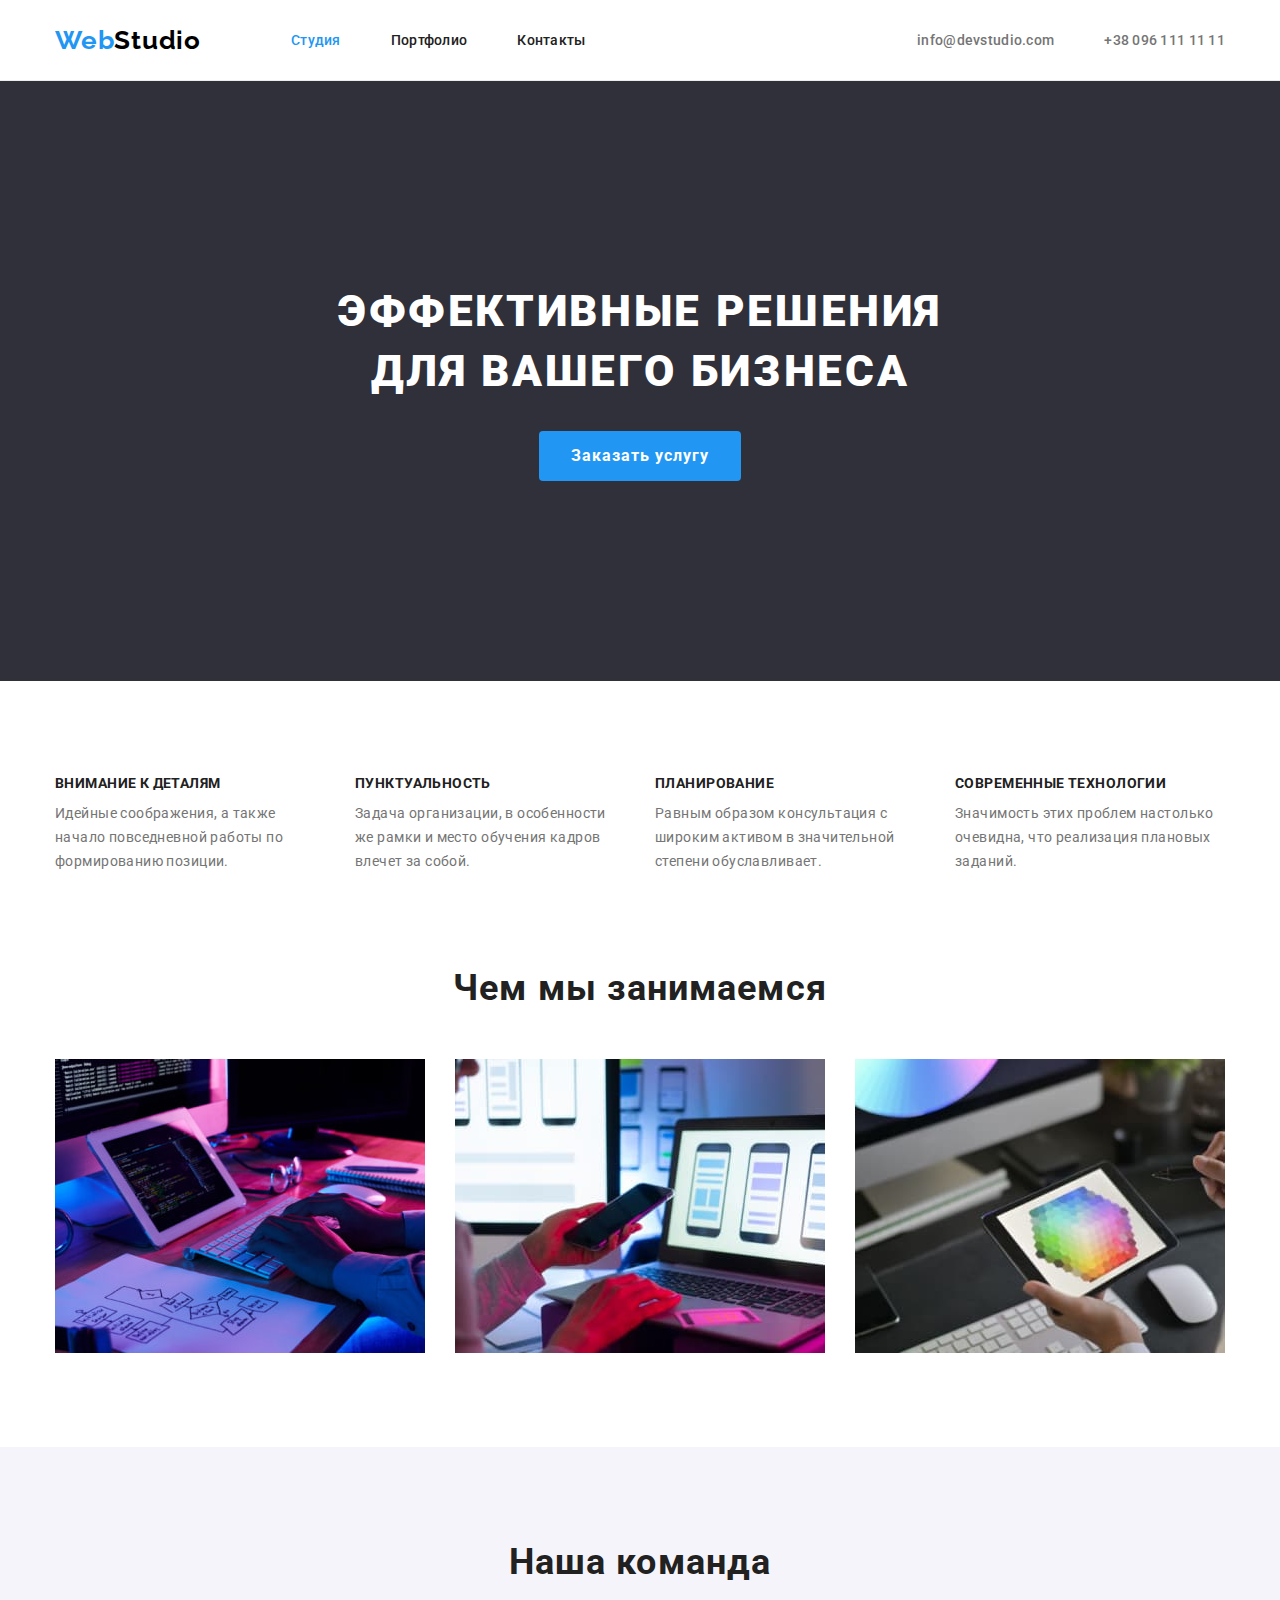
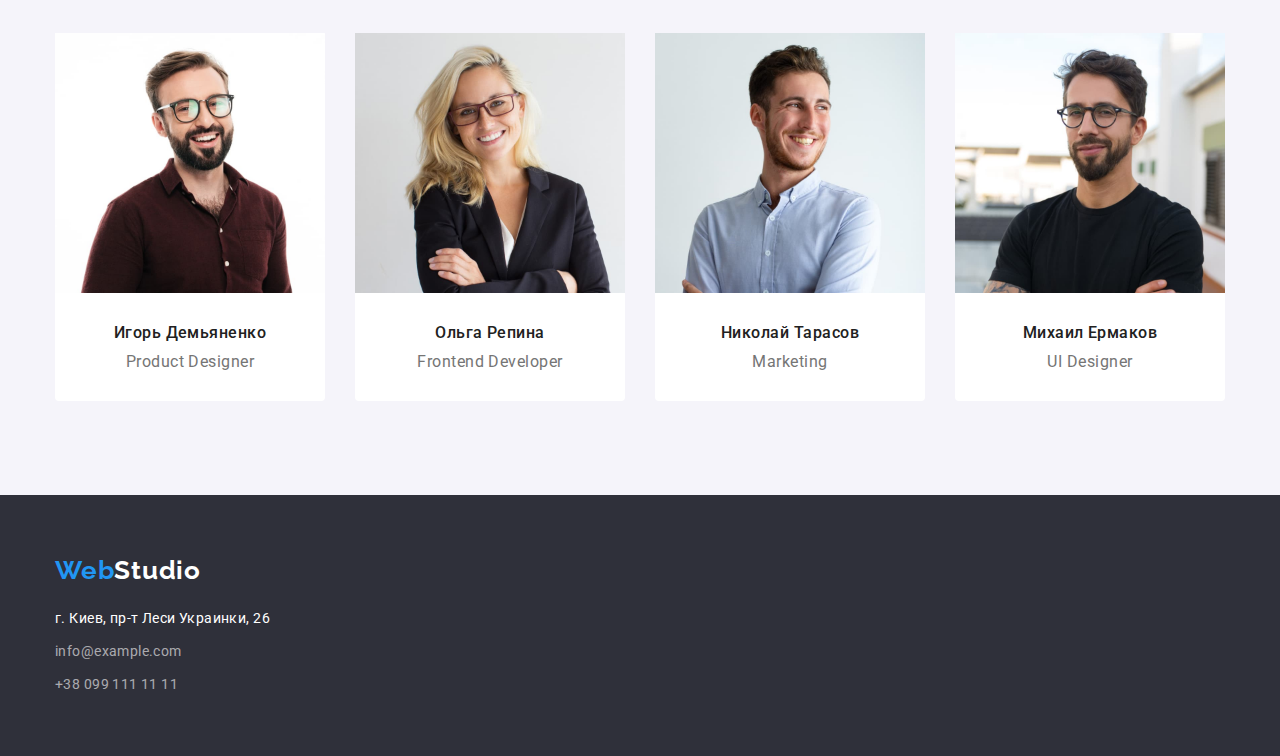
==== index.html @ e2d70dba "Initial commit" ====
<!DOCTYPE html>
<html lang="ru">
  <head>
    <meta charset="UTF-8" />
    <meta http-equiv="X-UA-Compatible" content="IE=edge" />
    <meta name="viewport" content="width=device-width, initial-scale=1.0" />
    <title>WebStudio</title>
    <link rel="preconnect" href="https://fonts.googleapis.com" />
    <link rel="preconnect" href="https://fonts.gstatic.com" crossorigin />
    <link
      href="https://fonts.googleapis.com/css2?family=Raleway:wght@700&family=Roboto:wght@400;500;700;900&display=swap"
      rel="stylesheet"
    />
    <link
      rel="stylesheet"
      href="https://cdnjs.cloudflare.com/ajax/libs/modern-normalize/1.1.0/modern-normalize.min.css"
    />
    <link rel="stylesheet" href="./css/styles.css" />
  </head>
  <body>
    <!-- Header section -->
    <header class="header">
      <div class="container">
        <a class="logo link header-logo" href="./index.html" lang="en"
          >Web<span class="studio">Studio</span></a
        >
        <nav>
          <ul class="header-list list">
            <li class="item">
              <a class="header-link active header-link-curr link" href="./index.html">Студия</a>
            </li>
            <li class="item">
              <a class="header-link active link" href="./portfolio.html">Портфолио</a>
            </li>
            <li class="item"><a class="header-link active link" href="">Контакты</a></li>
          </ul>
        </nav>
        <ul class="header-list list contacts">
          <li class="item">
            <a class="header-mail active link" href="mailto:info@devstudio.com"
              >info@devstudio.com</a
            >
          </li>
          <li class="item">
            <a class="header-phone active link" href="tel:+380961111111">+38 096 111 11 11</a>
          </li>
        </ul>
      </div>
    </header>
    <!-- Main section -->
    <main class="main">
      <!-- Hero section -->
      <section class="hero section">
        <h1 class="main-title">Эффективные решения для вашего бизнеса</h1>
        <button class="main-btn" type="button">Заказать услугу</button>
      </section>
      <!-- Specificity section -->
      <section class="specificity section">
        <div class="container">
          <h2 class="visually-hidden">Особенности компании</h2>
          <ul class="main-list list">
            <li class="list-item">
              <h3 class="list-title">Внимание к деталям</h3>
              <p class="list-text">
                Идейные соображения, а также начало повседневной работы по формированию позиции.
              </p>
            </li>
            <li class="list-item">
              <h3 class="list-title">Пунктуальность</h3>
              <p class="list-text">
                Задача организации, в особенности же рамки и место обучения кадров влечет за собой.
              </p>
            </li>
            <li class="list-item">
              <h3 class="list-title">Планирование</h3>
              <p class="list-text">
                Равным образом консультация с широким активом в значительной степени обуславливает.
              </p>
            </li>
            <li class="list-item">
              <h3 class="list-title">Современные технологии</h3>
              <p class="list-text">
                Значимость этих проблем настолько очевидна, что реализация плановых заданий.
              </p>
            </li>
          </ul>
        </div>
      </section>
      <!-- To-do section -->
      <section class="to-do section">
        <div class="container">
          <h2 class="to-do-title">Чем мы занимаемся</h2>
          <ul class="main-list list">
            <li class="to-do-img">
              <img src="./images/hw01-main/box-1.jpg" alt="Вёрстка" width="370" />
            </li>
            <li class="to-do-img">
              <img src="./images/hw01-main/box-2.jpg" alt="Процесс" width="370" />
            </li>
            <li class="to-do-img">
              <img src="./images/hw01-main/box-3.jpg" alt="Палитра" width="370" />
            </li>
          </ul>
        </div>
      </section>
      <!-- Team section -->
      <section class="team section">
        <div class="container">
          <h2 class="team-title">Наша команда</h2>
          <ul class="main-list list">
            <li class="team-item">
              <img class="team-img" src="./images/hw01-main/img.jpg" alt="Designer" width="270" />
              <div class="team-info">
                <h3 class="team-person">Игорь Демьяненко</h3>
                <p class="position" lang="en">Product Designer</p>
              </div>
            </li>
            <li class="team-item">
              <img
                class="team-img"
                src="./images/hw01-main/img-(1).jpg"
                alt="Developer"
                width="270"
              />
              <div class="team-info">
                <h3 class="team-person">Ольга Репина</h3>
                <p class="position" lang="en">Frontend Developer</p>
              </div>
            </li>
            <li class="team-item">
              <img
                class="team-img"
                src="./images/hw01-main/img-(2).jpg"
                alt="Marketing"
                width="270"
              />
              <div class="team-info">
                <h3 class="team-person">Николай Тарасов</h3>
                <p class="position" lang="en">Marketing</p>
              </div>
            </li>
            <li class="team-item">
              <img
                class="team-img"
                src="./images/hw01-main/img-(3).jpg"
                alt="UI Designer"
                width="270"
              />
              <div class="team-info">
                <h3 class="team-person">Михаил Ермаков</h3>
                <p class="position" lang="en">UI Designer</p>
              </div>
            </li>
          </ul>
        </div>
      </section>
    </main>
    <!-- Footer section -->
    <footer class="footer">
      <div class="container">
        <a class="logo link footer-logo" href="./index.html" lang="en"
          >Web<span class="studio">Studio</span>
        </a>
        <address class="address">
          <p class="address-text">г. Киев, пр-т Леси Украинки, 26</p>
          <a class="footer-mail active link" href="mailto:info@example.com">info@example.com</a>
          <a class="footer-phone active link" href="tel:+380991111111">+38 099 111 11 11</a>
        </address>
      </div>
    </footer>
  </body>
</html>
---- css/styles.css ----
/* Колір основного тексту #212121 */
/* Колір другорядного тексту #757575 */
/* білий  #FFFFFF */
/* background основний(темний)  #2F303A */
:root {
  --primary-text-color: #212121;
  --secondary-text-color: #757575;
  --white: #ffffff;
  --primary-backgr-cl: #2f303a;
  --accent-cl: #2196f3;
  --black: #000000;
  --transp-white: rgba(255, 255, 255, 0.6);
  --border: #ececec;
  --secondary-backgr-cl: #f5f4fa;
  --main-btn-hover: #188ce8;
  --border-portfolio: #eeeeee;

  --main-font: 'Roboto', sans-serif;
  --secondaty-font: 'Raleway', sans-serif;
}
body {
  font-family: var(--main-font);
  color: var(--primary-text-color);
}
img {
  display: block;
}

.container {
  width: 1200px;
  padding-left: 15px;
  padding-right: 15px;
  margin-left: auto;
  margin-right: auto;
}
/* reset styles */
.link {
  text-decoration: none;
  color: currentColor;
}
.list {
  list-style: none;
  padding: 0;
  margin: 0;
}
/* header section */
.header {
  border-bottom: 1px solid var(--border);
}

.header-list {
  display: flex;
}
.contacts {
  margin-left: auto;
}
.header-list .item:not(:last-child) {
  margin-right: 50px;
}

.header-logo {
  margin-right: 90px;
  margin-top: 24px;
  margin-bottom: 24px;
}
.logo {
  font-family: var(--secondaty-font);
  font-weight: 700;
  font-size: 26px;
  line-height: calc(31 / 26);
  letter-spacing: 0.03em;
  color: var(--accent-cl);
}
.studio {
  color: var(--black);
}
.header .container {
  display: flex;
  align-items: center;
}

.header-link,
.header-mail,
.header-phone {
  font-weight: 500;
  font-size: 14px;
  line-height: calc(16 / 14);
  letter-spacing: 0.02em;
  color: var(--primary-text-color);
}
.active:hover,
.active:focus,
.header-link-curr {
  color: var(--accent-cl);
}
.header-mail,
.header-phone {
  color: var(--secondary-text-color); /*Специфікація*/
}
.header-link {
  display: block;
  padding-top: 32px;
  padding-bottom: 32px;
}

/* main section */
/* hero section */
.section {
  padding-top: 94px;
  padding-bottom: 94px;
}
.hero {
  text-align: center;
  padding-top: 200px;
  padding-bottom: 200px;

  background-color: var(--primary-backgr-cl);
}

.main-title {
  max-width: 696px;
  height: 120px;
  margin: 0;
  margin-left: auto;
  margin-right: auto;
  margin-bottom: 30px;

  font-weight: 900;
  font-size: 44px;
  line-height: calc(60 / 44);
  letter-spacing: 0.06em;
  text-transform: uppercase;
  color: var(--white);
}
.main-btn {
  border: none;
  border-radius: 4px;

  padding-top: 10px;
  padding-right: 32px;
  padding-bottom: 10px;
  padding-left: 32px;

  font-family: inherit;
  font-weight: 700;
  font-size: 16px;
  line-height: calc(30 / 16);
  letter-spacing: 0.06em;
  color: var(--white);
  background-color: var(--accent-cl);
  cursor: pointer;
}
.main-btn:hover,
.main-btn:focus {
  background-color: var(--main-btn-hover);
}
/* specifisity section */
.main-list {
  display: flex;
}
.list-item {
  width: 270px;
}
.main-list .list-item:not(:last-child) {
  margin-right: 30px;
}
.list-title {
  /*h3 - Bold за замовч.*/

  margin: 0;
  margin-bottom: 10px;

  font-size: 14px;
  line-height: calc(16 / 14);
  letter-spacing: 0.03em;
  text-transform: uppercase;
}
.list-text {
  margin: 0;
}
.list-text,
.address-text,
.footer-mail,
.footer-phone {
  font-size: 14px;
  line-height: calc(24 / 14);
  letter-spacing: 0.03em;
  color: var(--secondary-text-color);
}
/* To-do section */
.to-do {
  padding-top: 0;
}

.to-do-img:not(:last-child) {
  margin-right: 30px;
}
.to-do-title,
.team-title {
  margin: 0;
  margin-bottom: 50px;
  text-align: center;

  font-size: 36px;
  line-height: calc(42 / 36);
  text-align: center;
  letter-spacing: 0.03em;
}
/* Team section */
.main-list .team-item:not(:last-child) {
  margin-right: 30px;
}
.team-img {
  margin-bottom: 20px;
}
.team-person {
  margin: 0;
  margin-bottom: 10px;
}
.position {
  margin: 0;
  margin-bottom: 20px;
}
.team-info {
  padding: 10px;
}
.team-item {
  border-radius: 0px 0px 4px 4px;

  background-color: var(--white);
}

.team {
  background-color: var(--secondary-backgr-cl);
}
.team-person {
  font-weight: 500;
  font-size: 16px;
  line-height: calc(19 / 16);
  text-align: center;
  letter-spacing: 0.03em;
}
.position {
  font-size: 16px;
  line-height: calc(19 / 16);
  text-align: center;
  letter-spacing: 0.03em;
  color: var(--secondary-text-color);
}
/* footer section */
.footer-logo {
  margin-bottom: 20px;
}

.address-text {
  margin: 0;
  margin-bottom: 9px;
}
.footer {
  background-color: var(--primary-backgr-cl);
}
.footer .container {
  padding-bottom: 60px;
  padding-top: 60px;
}
.address {
  display: flex;
  flex-direction: column;
  margin-top: 20px;
  font-style: normal;
}
.footer-mail {
  margin-bottom: 9px;
}
.address-text,
.footer .studio {
  color: var(--white);
}
.footer-mail,
.footer-phone {
  color: rgba(255, 255, 255, 0.6);
}
/* PORTFOLIO PAGE */
.visually-hidden {
  position: absolute;
  width: 1px;
  height: 1px;
  margin: -1px;
  border: 0;
  padding: 0;

  white-space: nowrap;
  clip-path: inset(100%);
  clip: rect(0 0 0 0);
  overflow: hidden;
}
.filter {
  display: flex;
  justify-content: center;
  margin-bottom: 50px;
}
.cards {
  display: flex;
  flex-wrap: wrap;
  margin-top: -30px;
  margin-left: -30px;
}
.cards > .card-item {
  flex-basis: calc(100% / 3 - 30px);
  margin-top: 30px;
  margin-left: 30px;
}

.head-descr {
  padding-top: 20px;
  padding-bottom: 20px;
  padding-left: 24px;
  padding-right: 24px;
  border: 1px solid var(--border-portfolio);
  border-top: none;
}
.portfolio-title {
  margin: 0;
  margin-bottom: 4px;

  font-size: 18px;
  line-height: calc(36 / 18);
  letter-spacing: 0.06em;
}
.portfolio-descr {
  margin: 0;

  font-size: 16px;
  line-height: calc(30 / 16);
  letter-spacing: 0.03em;
  color: var(--secondary-text-color);
}
.filter .filter-item:not(:last-child) {
  margin-right: 8px;
}
.portfolio-btn {
  border: none;
  border-radius: 4px;
  padding-top: 6px;
  padding-right: 22px;
  padding-bottom: 6px;
  padding-left: 22px;

  font-family: inherit;
  font-weight: 500;
  font-size: 16px;
  line-height: calc(26 / 16);
  text-align: center;
  letter-spacing: 0.03em;
  background-color: var(--secondary-backgr-cl);
  cursor: pointer;
}
.portfolio-btn:hover,
.portfolio-btn:focus {
  color: var(--white);
  background-color: var(--accent-cl);
}
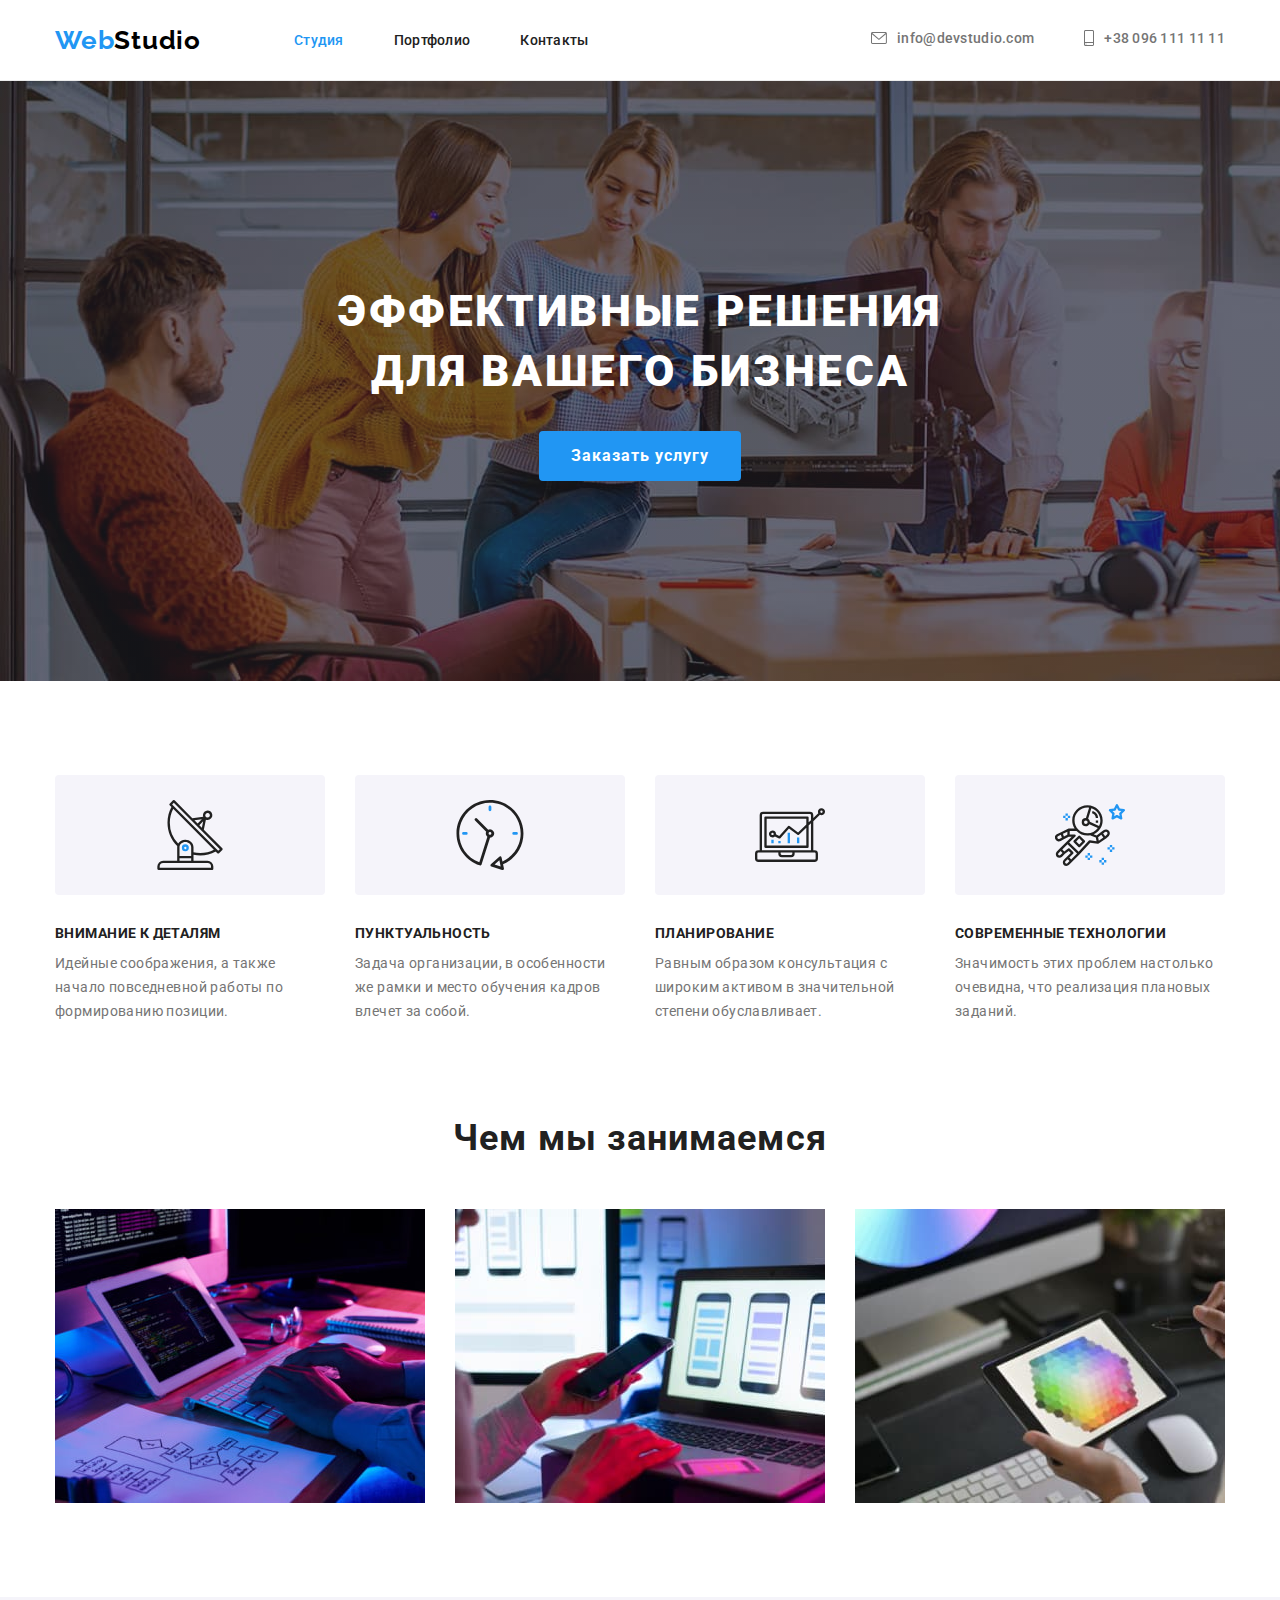
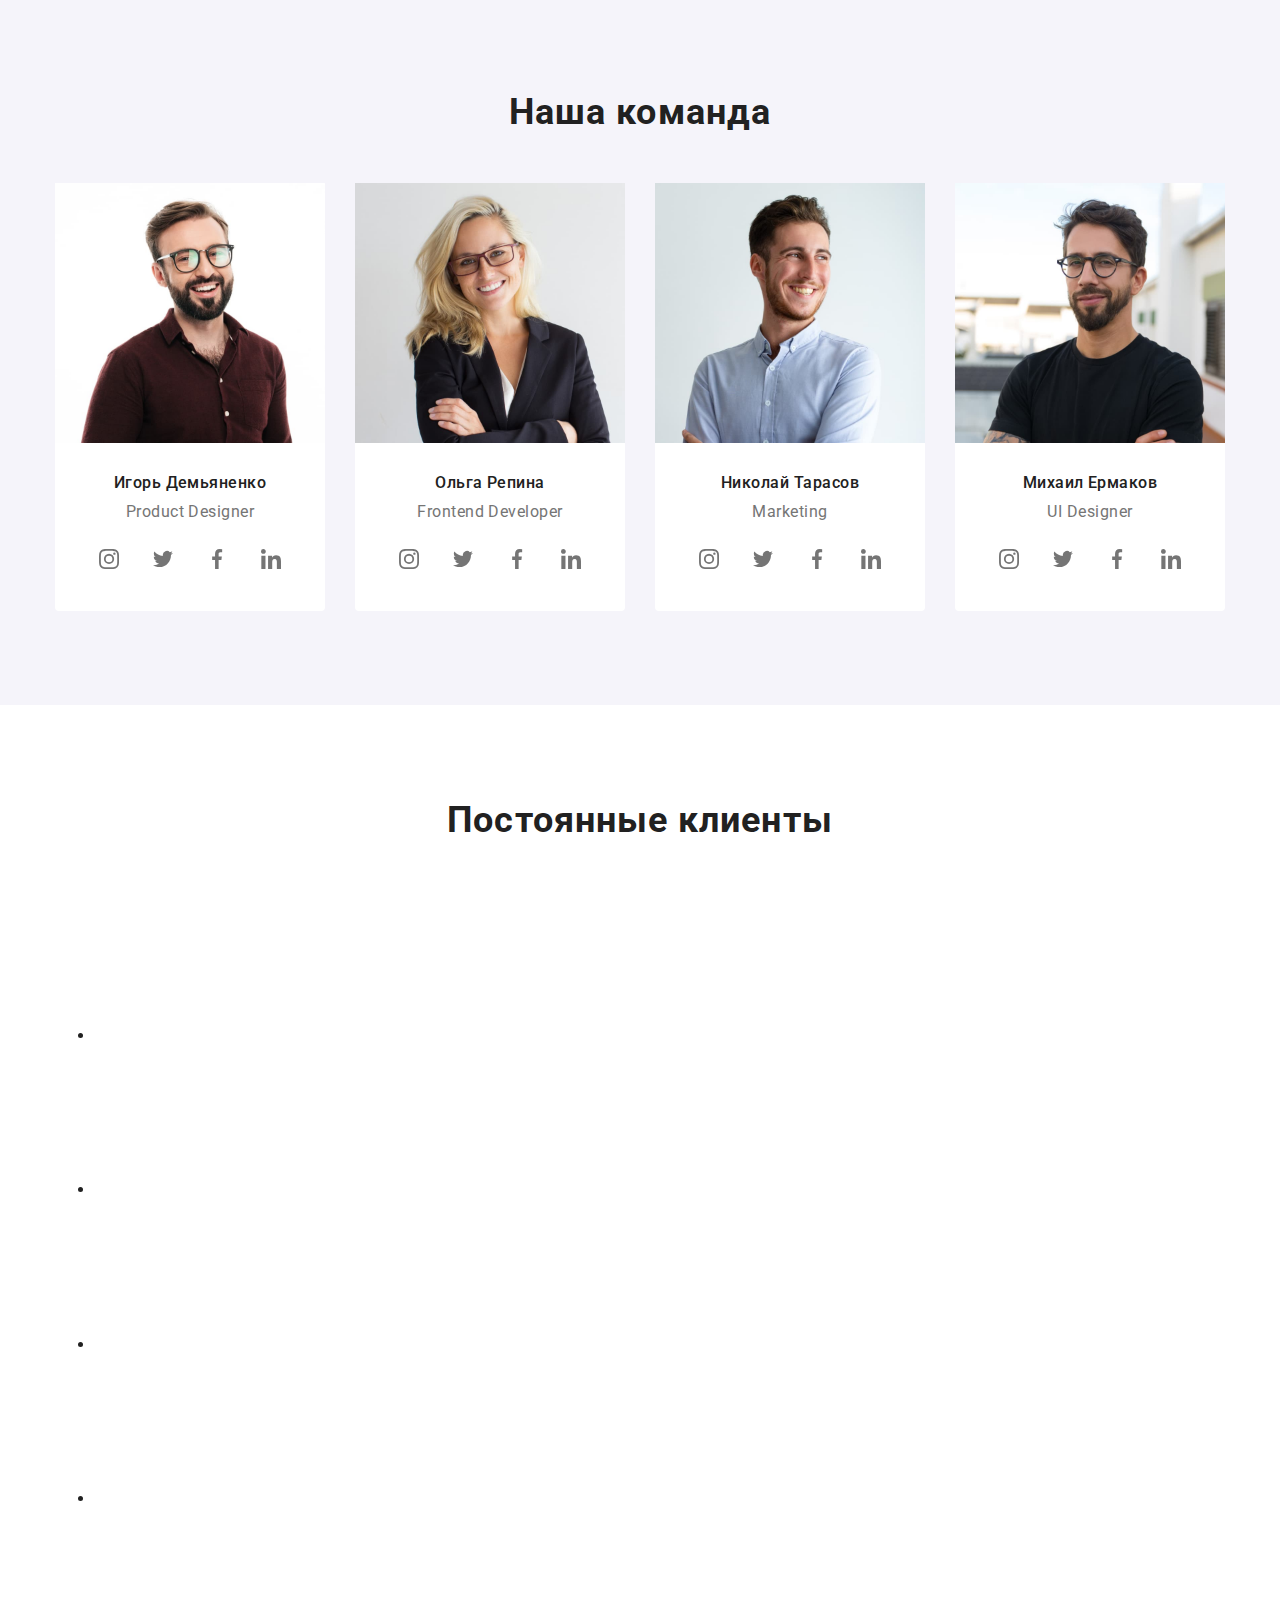
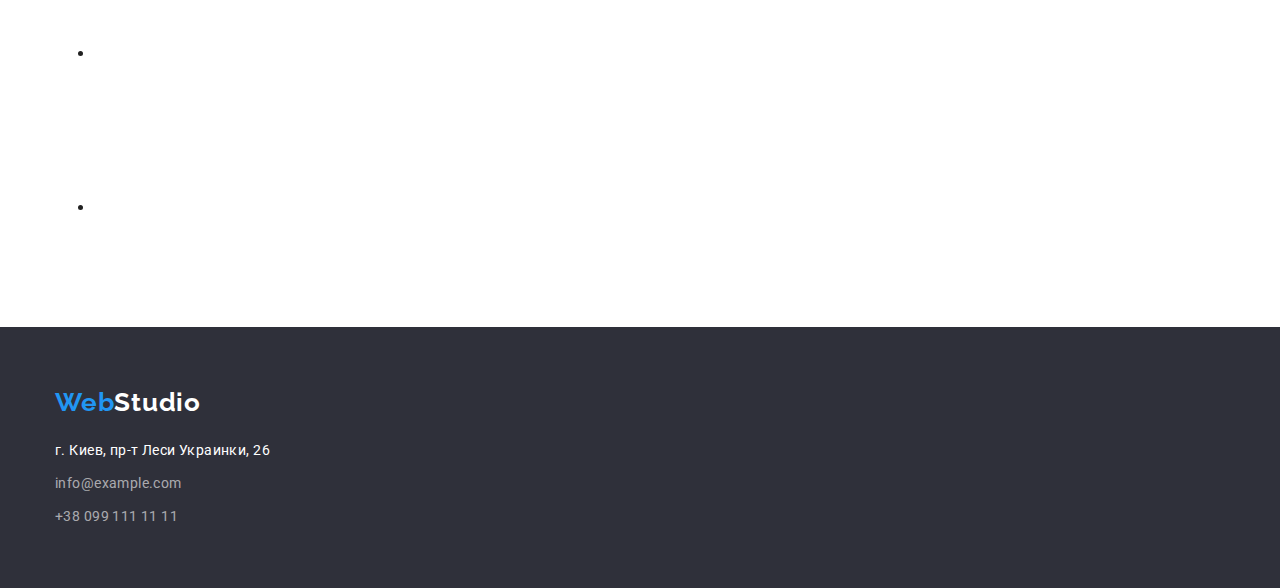
==== commit 58a038cc: "init" ====
--- a/index.html
+++ b/index.html
@@ -37,12 +37,20 @@
         </nav>
         <ul class="header-list list contacts">
           <li class="item">
-            <a class="header-mail active link" href="mailto:info@devstudio.com"
-              >info@devstudio.com</a
-            >
+            <a class="header-mail active link" href="mailto:info@devstudio.com">
+              <svg class="header-icon" width="16" height="12">
+                <use href="./images/hw04/icon.svg#icon-envelope"></use>
+              </svg>
+              info@devstudio.com
+            </a>
           </li>
           <li class="item">
-            <a class="header-phone active link" href="tel:+380961111111">+38 096 111 11 11</a>
+            <a class="header-phone active link" href="tel:+380961111111">
+              <svg class="header-icon" width="10" height="16">
+                <use href="./images/hw04/icon.svg#icon-smartph"></use>
+              </svg>
+              +38 096 111 11 11
+            </a>
           </li>
         </ul>
       </div>
@@ -51,8 +59,10 @@
     <main class="main">
       <!-- Hero section -->
       <section class="hero section">
-        <h1 class="main-title">Эффективные решения для вашего бизнеса</h1>
-        <button class="main-btn" type="button">Заказать услугу</button>
+        <div class="container">
+          <h1 class="main-title">Эффективные решения для вашего бизнеса</h1>
+          <button class="main-btn" type="button">Заказать услугу</button>
+        </div>
       </section>
       <!-- Specificity section -->
       <section class="specificity section">
@@ -60,24 +70,44 @@
           <h2 class="visually-hidden">Особенности компании</h2>
           <ul class="main-list list">
             <li class="list-item">
+              <div class="space">
+                <svg class="specificity-icon">
+                  <use href="./images/hw04/icon.svg#icon-antenna"></use>
+                </svg>
+              </div>
               <h3 class="list-title">Внимание к деталям</h3>
               <p class="list-text">
                 Идейные соображения, а также начало повседневной работы по формированию позиции.
               </p>
             </li>
             <li class="list-item">
+              <div class="space">
+                <svg class="specificity-icon">
+                  <use href="./images/hw04/icon.svg#icon-clock"></use>
+                </svg>
+              </div>
               <h3 class="list-title">Пунктуальность</h3>
               <p class="list-text">
                 Задача организации, в особенности же рамки и место обучения кадров влечет за собой.
               </p>
             </li>
             <li class="list-item">
+              <div class="space">
+                <svg class="specificity-icon">
+                  <use href="./images/hw04/icon.svg#icon-diagram"></use>
+                </svg>
+              </div>
               <h3 class="list-title">Планирование</h3>
               <p class="list-text">
                 Равным образом консультация с широким активом в значительной степени обуславливает.
               </p>
             </li>
             <li class="list-item">
+              <div class="space">
+                <svg class="specificity-icon">
+                  <use href="./images/hw04/icon.svg#icon-astronaut"></use>
+                </svg>
+              </div>
               <h3 class="list-title">Современные технологии</h3>
               <p class="list-text">
                 Значимость этих проблем настолько очевидна, что реализация плановых заданий.
@@ -113,6 +143,37 @@
               <div class="team-info">
                 <h3 class="team-person">Игорь Демьяненко</h3>
                 <p class="position" lang="en">Product Designer</p>
+
+                <ul class="team-social list">
+                  <li class="social-item">
+                    <a class="social" href="">
+                      <svg class="social-icon">
+                        <use href="./images/hw04/icon.svg#icon-inst"></use>
+                      </svg>
+                    </a>
+                  </li>
+                  <li class="social-item">
+                    <a class="social" href="">
+                      <svg class="social-icon">
+                        <use href="./images/hw04/icon.svg#icon-twit"></use>
+                      </svg>
+                    </a>
+                  </li>
+                  <li class="social-item">
+                    <a class="social" href="">
+                      <svg class="social-icon">
+                        <use href="./images/hw04/icon.svg#icon-fb"></use>
+                      </svg>
+                    </a>
+                  </li>
+                  <li class="social-item">
+                    <a class="social" href="">
+                      <svg class="social-icon">
+                        <use href="./images/hw04/icon.svg#icon-linkedin"></use>
+                      </svg>
+                    </a>
+                  </li>
+                </ul>
               </div>
             </li>
             <li class="team-item">
@@ -125,6 +186,36 @@
               <div class="team-info">
                 <h3 class="team-person">Ольга Репина</h3>
                 <p class="position" lang="en">Frontend Developer</p>
+                <ul class="team-social list">
+                  <li class="social-item">
+                    <a class="social" href="">
+                      <svg class="social-icon">
+                        <use href="./images/hw04/icon.svg#icon-inst"></use>
+                      </svg>
+                    </a>
+                  </li>
+                  <li class="social-item">
+                    <a class="social" href="">
+                      <svg class="social-icon">
+                        <use href="./images/hw04/icon.svg#icon-twit"></use>
+                      </svg>
+                    </a>
+                  </li>
+                  <li class="social-item">
+                    <a class="social" href="">
+                      <svg class="social-icon">
+                        <use href="./images/hw04/icon.svg#icon-fb"></use>
+                      </svg>
+                    </a>
+                  </li>
+                  <li class="social-item">
+                    <a class="social" href="">
+                      <svg class="social-icon">
+                        <use href="./images/hw04/icon.svg#icon-linkedin"></use>
+                      </svg>
+                    </a>
+                  </li>
+                </ul>
               </div>
             </li>
             <li class="team-item">
@@ -137,6 +228,36 @@
               <div class="team-info">
                 <h3 class="team-person">Николай Тарасов</h3>
                 <p class="position" lang="en">Marketing</p>
+                <ul class="team-social list">
+                  <li class="social-item">
+                    <a class="social" href="">
+                      <svg class="social-icon">
+                        <use href="./images/hw04/icon.svg#icon-inst"></use>
+                      </svg>
+                    </a>
+                  </li>
+                  <li class="social-item">
+                    <a class="social" href="">
+                      <svg class="social-icon">
+                        <use href="./images/hw04/icon.svg#icon-twit"></use>
+                      </svg>
+                    </a>
+                  </li>
+                  <li class="social-item">
+                    <a class="social" href="">
+                      <svg class="social-icon">
+                        <use href="./images/hw04/icon.svg#icon-fb"></use>
+                      </svg>
+                    </a>
+                  </li>
+                  <li class="social-item">
+                    <a class="social" href="">
+                      <svg class="social-icon">
+                        <use href="./images/hw04/icon.svg#icon-linkedin"></use>
+                      </svg>
+                    </a>
+                  </li>
+                </ul>
               </div>
             </li>
             <li class="team-item">
@@ -149,7 +270,74 @@
               <div class="team-info">
                 <h3 class="team-person">Михаил Ермаков</h3>
                 <p class="position" lang="en">UI Designer</p>
-              </div>
+                <ul class="team-social list">
+                  <li class="social-item">
+                    <a class="social" href="">
+                      <svg class="social-icon">
+                        <use href="./images/hw04/icon.svg#icon-inst"></use>
+                      </svg>
+                    </a>
+                  </li>
+                  <li class="social-item">
+                    <a class="social" href="">
+                      <svg class="social-icon">
+                        <use href="./images/hw04/icon.svg#icon-twit"></use>
+                      </svg>
+                    </a>
+                  </li>
+                  <li class="social-item">
+                    <a class="social" href="">
+                      <svg class="social-icon">
+                        <use href="./images/hw04/icon.svg#icon-fb"></use>
+                      </svg>
+                    </a>
+                  </li>
+                  <li class="social-item">
+                    <a class="social" href="">
+                      <svg class="social-icon">
+                        <use href="./images/hw04/icon.svg#icon-linkedin"></use>
+                      </svg>
+                    </a>
+                  </li>
+                </ul>
+              </div>
+            </li>
+          </ul>
+        </div>
+      </section>
+      <section class="section">
+        <div class="container">
+          <h2 class="clients-title">Постоянные клиенты</h2>
+          <ul>
+            <li>
+              <a href="" class="client-link">
+                <svg></svg>
+              </a>
+            </li>
+            <li>
+              <a href="" class="client-link">
+                <svg></svg>
+              </a>
+            </li>
+            <li>
+              <a href="" class="client-link">
+                <svg></svg>
+              </a>
+            </li>
+            <li>
+              <a href="" class="client-link">
+                <svg></svg>
+              </a>
+            </li>
+            <li>
+              <a href="" class="client-link">
+                <svg></svg>
+              </a>
+            </li>
+            <li>
+              <a href="" class="client-link">
+                <svg></svg>
+              </a>
             </li>
           </ul>
         </div>
--- a/css/styles.css
+++ b/css/styles.css
@@ -59,9 +59,7 @@
 }
 
 .header-logo {
-  margin-right: 90px;
-  margin-top: 24px;
-  margin-bottom: 24px;
+  margin-right: 93px;
 }
 .logo {
   font-family: var(--secondaty-font);
@@ -96,25 +94,39 @@
 .header-mail,
 .header-phone {
   color: var(--secondary-text-color); /*Специфікація*/
+
+  display: inline-flex; /*SVG*/
+  align-items: center; /*SVG*/
 }
 .header-link {
   display: block;
   padding-top: 32px;
   padding-bottom: 32px;
 }
+/* SVG */
+.header-icon {
+  margin-right: 10px;
+  fill: currentColor;
+}
 
 /* main section */
 /* hero section */
+
 .section {
   padding-top: 94px;
   padding-bottom: 94px;
 }
 .hero {
+  max-width: 1600px;
+  height: 600px;
   text-align: center;
   padding-top: 200px;
   padding-bottom: 200px;
-
-  background-color: var(--primary-backgr-cl);
+  margin-left: auto;
+  margin-right: auto;
+
+  background-image: linear-gradient(to right, rgba(47, 48, 58, 0.4), rgba(47, 48, 58, 0.4)),
+    url(../images/hw04/hero.jpg);
 }
 
 .main-title {
@@ -154,6 +166,7 @@
 .main-btn:focus {
   background-color: var(--main-btn-hover);
 }
+
 /* specifisity section */
 .main-list {
   display: flex;
@@ -187,6 +200,22 @@
   letter-spacing: 0.03em;
   color: var(--secondary-text-color);
 }
+/*SVG*/
+.space {
+  display: flex;
+  justify-content: center;
+  align-items: center;
+  width: 270px;
+  height: 120px;
+  background-color: var(--secondary-backgr-cl);
+  border-radius: 4px;
+  margin-bottom: 30px;
+}
+.specificity-icon {
+  width: 70px;
+  height: 70px;
+}
+
 /* To-do section */
 .to-do {
   padding-top: 0;
@@ -196,7 +225,8 @@
   margin-right: 30px;
 }
 .to-do-title,
-.team-title {
+.team-title,
+.clients-title {
   margin: 0;
   margin-bottom: 50px;
   text-align: center;
@@ -210,23 +240,19 @@
 .main-list .team-item:not(:last-child) {
   margin-right: 30px;
 }
-.team-img {
-  margin-bottom: 20px;
-}
+
 .team-person {
   margin: 0;
   margin-bottom: 10px;
 }
 .position {
   margin: 0;
-  margin-bottom: 20px;
 }
 .team-info {
-  padding: 10px;
+  padding: 30px 10px;
 }
 .team-item {
   border-radius: 0px 0px 4px 4px;
-
   background-color: var(--white);
 }
 
@@ -246,6 +272,38 @@
   text-align: center;
   letter-spacing: 0.03em;
   color: var(--secondary-text-color);
+  margin-bottom: 16px;
+}
+/*SVG*/
+.team-social {
+  width: 206px;
+
+  display: flex;
+  margin-left: auto;
+  margin-right: auto;
+  gap: 10px;
+}
+
+.social-icon {
+  width: 20px;
+  height: 20px;
+  fill: var(--secondary-text-color);
+}
+.social {
+  display: inline-flex;
+  justify-content: center;
+  align-items: center;
+
+  width: 44px;
+  height: 44px;
+  border-radius: 50%;
+}
+.social:hover,
+.social:focus {
+  background-color: var(--accent-cl);
+}
+.social:hover .social-icon {
+  fill: var(--white);
 }
 /* footer section */
 .footer-logo {
@@ -257,11 +315,9 @@
   margin-bottom: 9px;
 }
 .footer {
-  background-color: var(--primary-backgr-cl);
-}
-.footer .container {
   padding-bottom: 60px;
   padding-top: 60px;
+  background-color: var(--primary-backgr-cl);
 }
 .address {
   display: flex;
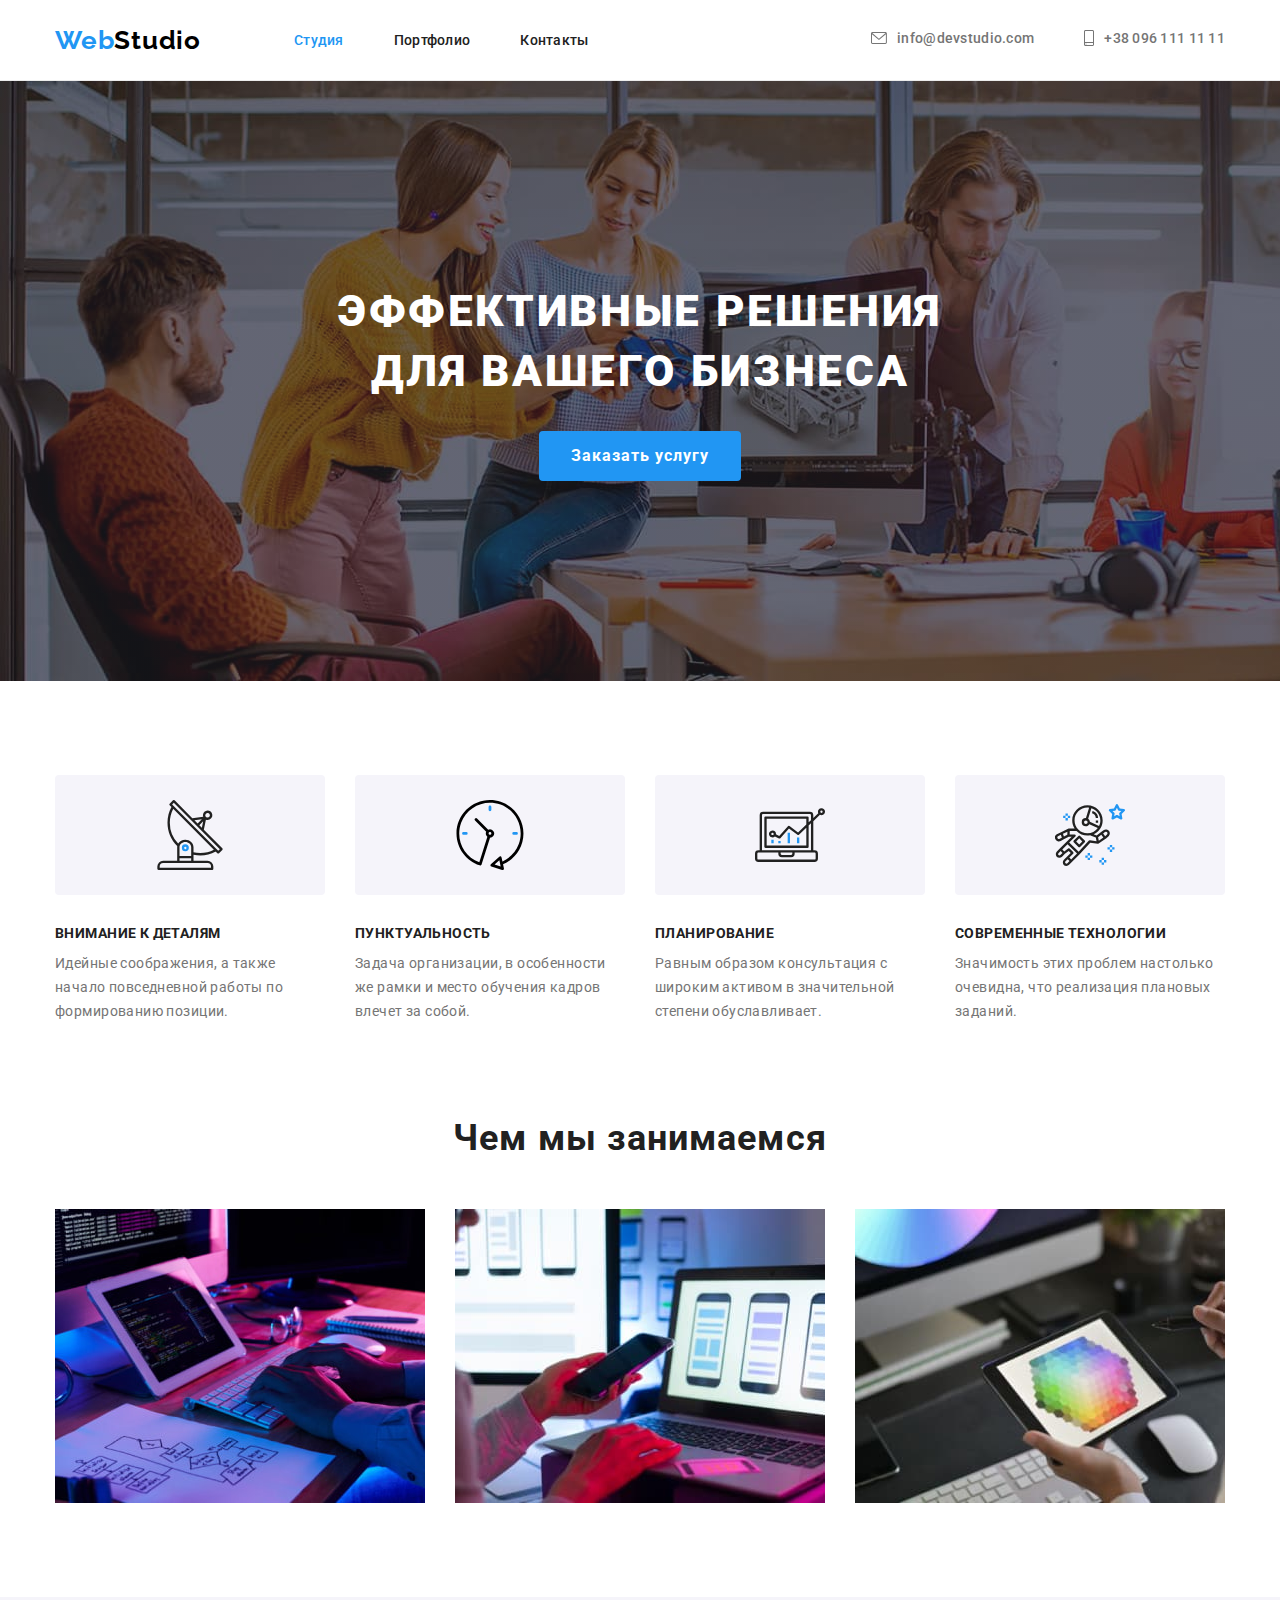
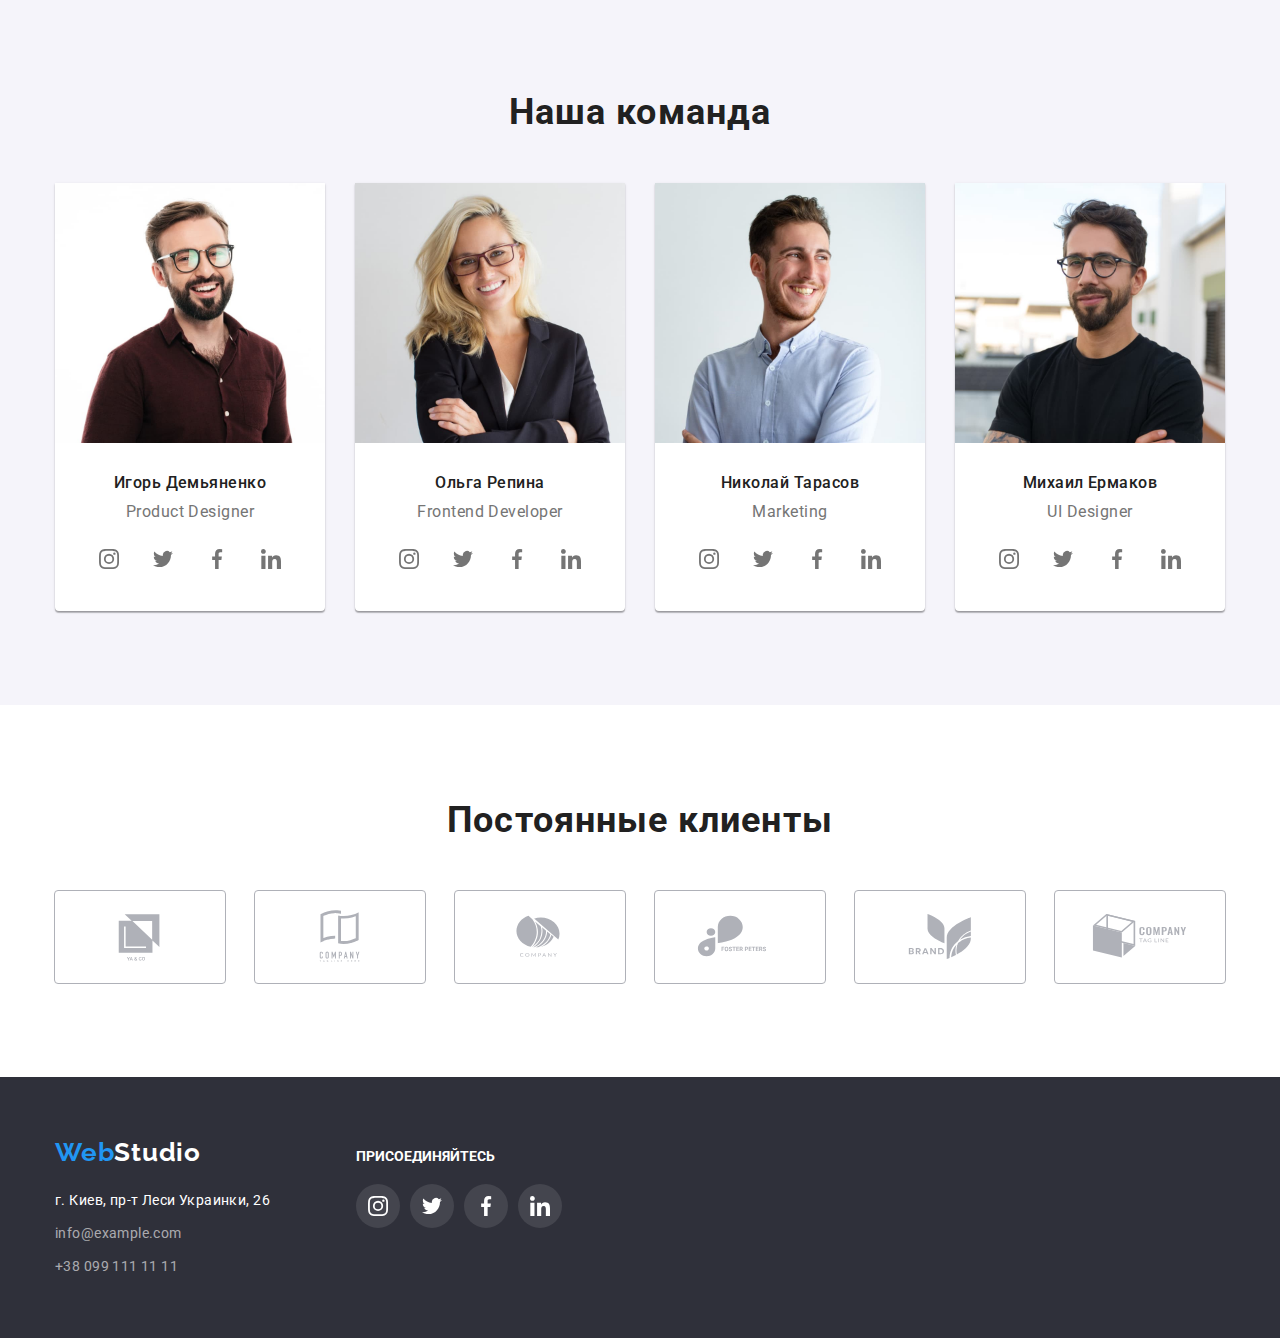
==== commit f15e90b5: "init" ====
--- a/index.html
+++ b/index.html
@@ -143,7 +143,6 @@
               <div class="team-info">
                 <h3 class="team-person">Игорь Демьяненко</h3>
                 <p class="position" lang="en">Product Designer</p>
-
                 <ul class="team-social list">
                   <li class="social-item">
                     <a class="social" href="">
@@ -305,38 +304,51 @@
           </ul>
         </div>
       </section>
+      <!--Clients section-->
       <section class="section">
         <div class="container">
           <h2 class="clients-title">Постоянные клиенты</h2>
-          <ul>
-            <li>
-              <a href="" class="client-link">
-                <svg></svg>
-              </a>
-            </li>
-            <li>
-              <a href="" class="client-link">
-                <svg></svg>
-              </a>
-            </li>
-            <li>
-              <a href="" class="client-link">
-                <svg></svg>
-              </a>
-            </li>
-            <li>
-              <a href="" class="client-link">
-                <svg></svg>
-              </a>
-            </li>
-            <li>
-              <a href="" class="client-link">
-                <svg></svg>
-              </a>
-            </li>
-            <li>
-              <a href="" class="client-link">
-                <svg></svg>
+          <ul class="clients-list list">
+            <li class="client-item">
+              <a href="" class="client-link">
+                <svg class="client-icon">
+                  <use href="./images/hw04/icon.svg#icon-yaco"></use>
+                </svg>
+              </a>
+            </li>
+            <li class="client-item">
+              <a href="" class="client-link">
+                <svg class="client-icon">
+                  <use href="./images/hw04/icon.svg#icon-tagline"></use>
+                </svg>
+              </a>
+            </li>
+            <li class="client-item">
+              <a href="" class="client-link">
+                <svg class="client-icon">
+                  <use href="./images/hw04/icon.svg#icon-company"></use>
+                </svg>
+              </a>
+            </li>
+            <li class="client-item">
+              <a href="" class="client-link">
+                <svg class="client-icon">
+                  <use href="./images/hw04/icon.svg#icon-foster"></use>
+                </svg>
+              </a>
+            </li>
+            <li class="client-item">
+              <a href="" class="client-link">
+                <svg class="client-icon">
+                  <use href="./images/hw04/icon.svg#icon-brand"></use>
+                </svg>
+              </a>
+            </li>
+            <li class="client-item">
+              <a href="" class="client-link">
+                <svg class="client-icon">
+                  <use href="./images/hw04/icon.svg#icon-compan"></use>
+                </svg>
               </a>
             </li>
           </ul>
@@ -346,14 +358,49 @@
     <!-- Footer section -->
     <footer class="footer">
       <div class="container">
-        <a class="logo link footer-logo" href="./index.html" lang="en"
-          >Web<span class="studio">Studio</span>
-        </a>
-        <address class="address">
-          <p class="address-text">г. Киев, пр-т Леси Украинки, 26</p>
-          <a class="footer-mail active link" href="mailto:info@example.com">info@example.com</a>
-          <a class="footer-phone active link" href="tel:+380991111111">+38 099 111 11 11</a>
-        </address>
+        <div>
+          <a class="logo link footer-logo" href="./index.html" lang="en"
+            >Web<span class="studio">Studio</span>
+          </a>
+          <address class="address">
+            <p class="address-text">г. Киев, пр-т Леси Украинки, 26</p>
+            <a class="footer-mail active link" href="mailto:info@example.com">info@example.com</a>
+            <a class="footer-phone active link" href="tel:+380991111111">+38 099 111 11 11</a>
+          </address>
+        </div>
+        <div class="join">
+          <h2 class="join-title">Присоединяйтесь</h2>
+          <ul class="join-list list">
+            <li class="social-item">
+              <a class="social join-bg" href="">
+                <svg class="social-icon join-col">
+                  <use href="./images/hw04/icon.svg#icon-inst"></use>
+                </svg>
+              </a>
+            </li>
+            <li class="social-item">
+              <a class="social join-bg" href="">
+                <svg class="social-icon join-col">
+                  <use href="./images/hw04/icon.svg#icon-twit"></use>
+                </svg>
+              </a>
+            </li>
+            <li class="social-item">
+              <a class="social join-bg" href="">
+                <svg class="social-icon join-col">
+                  <use href="./images/hw04/icon.svg#icon-fb"></use>
+                </svg>
+              </a>
+            </li>
+            <li class="social-item">
+              <a class="social join-bg" href="">
+                <svg class="social-icon join-col">
+                  <use href="./images/hw04/icon.svg#icon-linkedin"></use>
+                </svg>
+              </a>
+            </li>
+          </ul>
+        </div>
       </div>
     </footer>
   </body>
--- a/css/styles.css
+++ b/css/styles.css
@@ -14,6 +14,8 @@
   --secondary-backgr-cl: #f5f4fa;
   --main-btn-hover: #188ce8;
   --border-portfolio: #eeeeee;
+  --client-color: #afb1b8;
+  --social-f-col: rgba(255, 255, 255, 0.1);
 
   --main-font: 'Roboto', sans-serif;
   --secondaty-font: 'Raleway', sans-serif;
@@ -215,7 +217,6 @@
   width: 70px;
   height: 70px;
 }
-
 /* To-do section */
 .to-do {
   padding-top: 0;
@@ -254,6 +255,8 @@
 .team-item {
   border-radius: 0px 0px 4px 4px;
   background-color: var(--white);
+  box-shadow: 0px 1px 3px rgba(0, 0, 0, 0.12), 0px 1px 1px rgba(0, 0, 0, 0.14),
+    0px 2px 1px rgba(0, 0, 0, 0.2);
 }
 
 .team {
@@ -305,6 +308,39 @@
 .social:hover .social-icon {
   fill: var(--white);
 }
+/*Clients section*/
+.clients-list {
+  display: flex;
+  gap: 30px;
+}
+.client-item {
+  display: flex;
+  justify-content: center;
+  align-items: center;
+
+  width: 170px;
+  height: 92px;
+}
+
+.client-link {
+  display: block;
+  padding: 16px 32px;
+  border: 1px solid var(--client-color);
+  border-radius: 4px;
+  color: var(--client-color);
+}
+.client-link:hover,
+.client-link:focus {
+  border-color: var(--accent-cl);
+  color: var(--accent-cl);
+}
+.client-icon {
+  display: block;
+  fill: currentColor;
+  width: 106px;
+  height: 60px;
+}
+
 /* footer section */
 .footer-logo {
   margin-bottom: 20px;
@@ -324,6 +360,7 @@
   flex-direction: column;
   margin-top: 20px;
   font-style: normal;
+  width: 231px;
 }
 .footer-mail {
   margin-bottom: 9px;
@@ -335,6 +372,32 @@
 .footer-mail,
 .footer-phone {
   color: rgba(255, 255, 255, 0.6);
+}
+.footer .container {
+  display: flex;
+  align-items: baseline;
+}
+.join {
+  margin-left: 70px;
+}
+.join-title {
+  margin: 0;
+  font-family: var(--main-font), sans-serif;
+  font-size: 14px;
+  line-height: calc(16 / 14);
+  text-transform: uppercase;
+  color: var(--white);
+  margin-bottom: 20px;
+}
+.join-list {
+  display: flex;
+  gap: 10px;
+}
+.join-bg {
+  background-color: var(--social-f-col);
+}
+.join-col {
+  fill: var(--white);
 }
 /* PORTFOLIO PAGE */
 .visually-hidden {
@@ -366,7 +429,10 @@
   margin-top: 30px;
   margin-left: 30px;
 }
-
+.card-item:hover {
+  box-shadow: 0px 1px 1px rgba(0, 0, 0, 0.12), 0px 4px 4px rgba(0, 0, 0, 0.06),
+    1px 4px 6px rgba(0, 0, 0, 0.16);
+}
 .head-descr {
   padding-top: 20px;
   padding-bottom: 20px;
@@ -415,4 +481,6 @@
 .portfolio-btn:focus {
   color: var(--white);
   background-color: var(--accent-cl);
-}
+  box-shadow: 0px 3px 1px rgba(0, 0, 0, 0.1), 0px 1px 2px rgba(0, 0, 0, 0.08),
+    0px 2px 2px rgba(0, 0, 0, 0.12);
+}
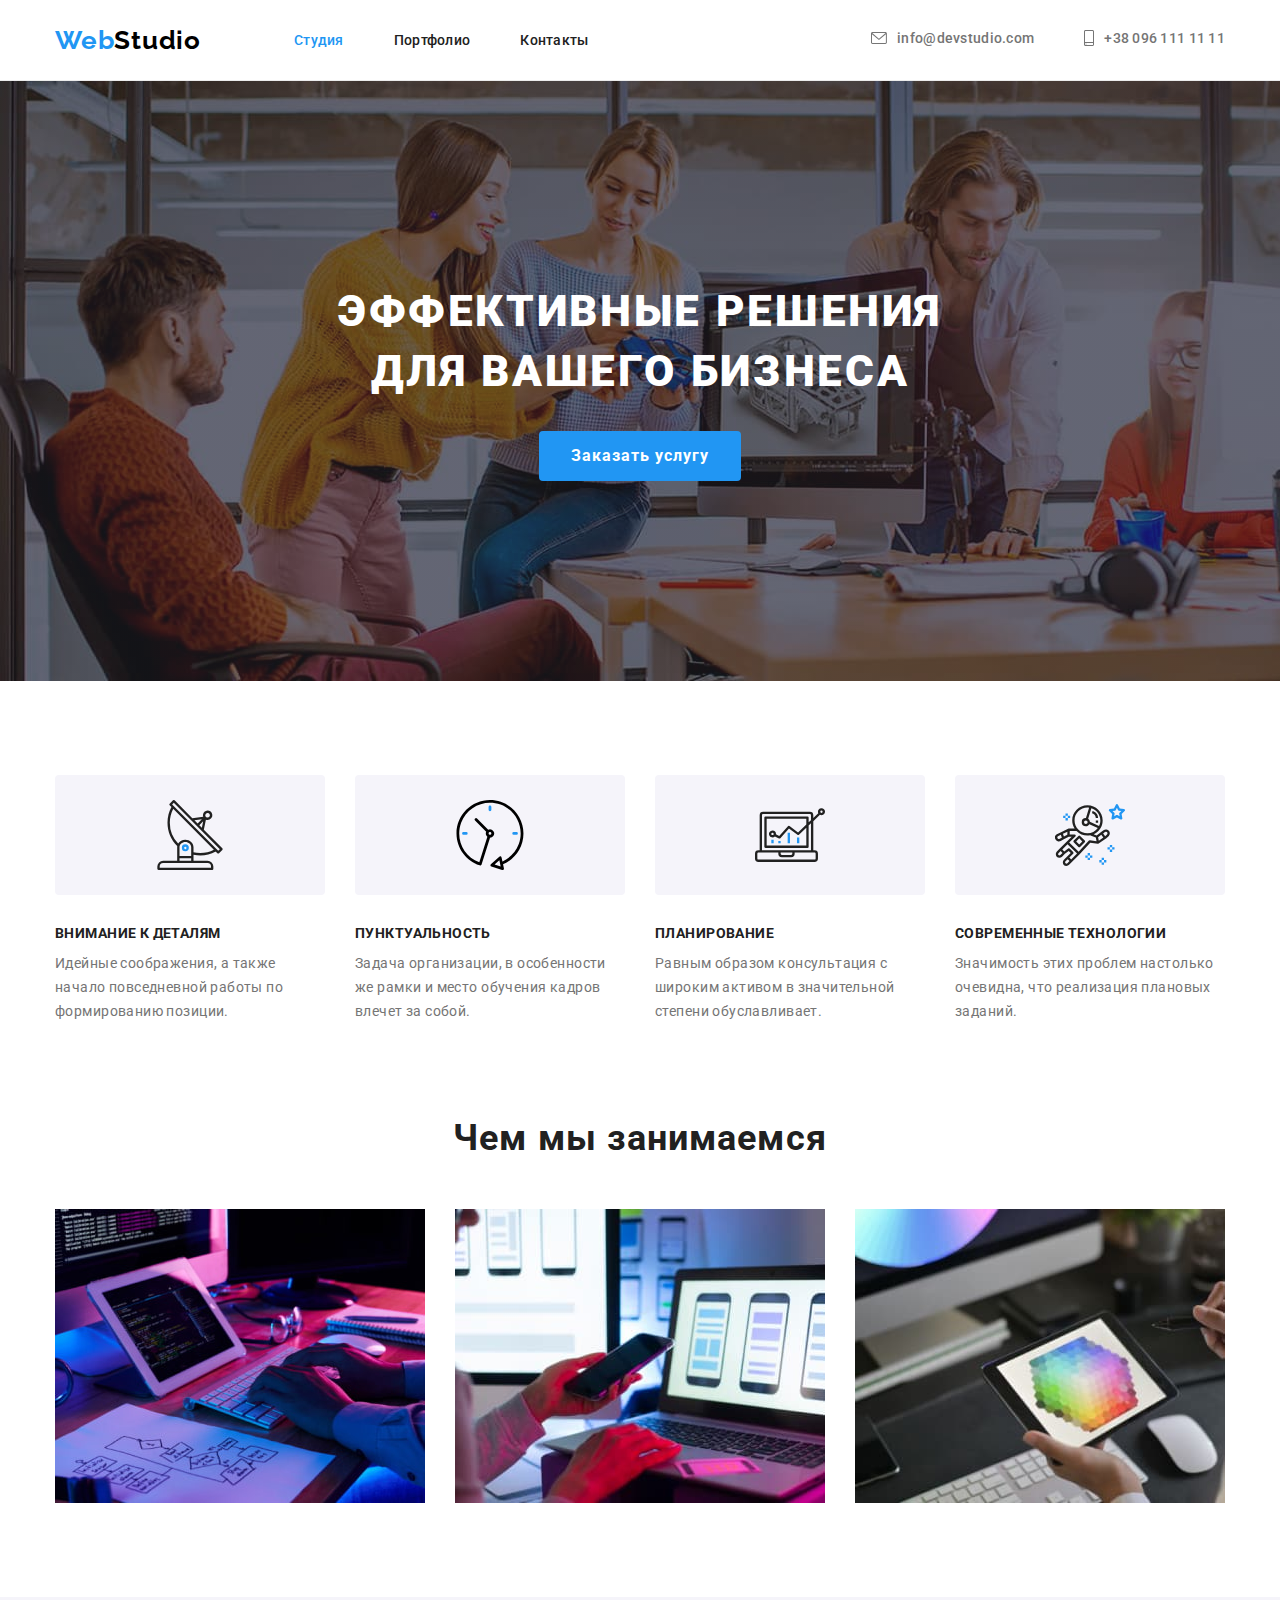
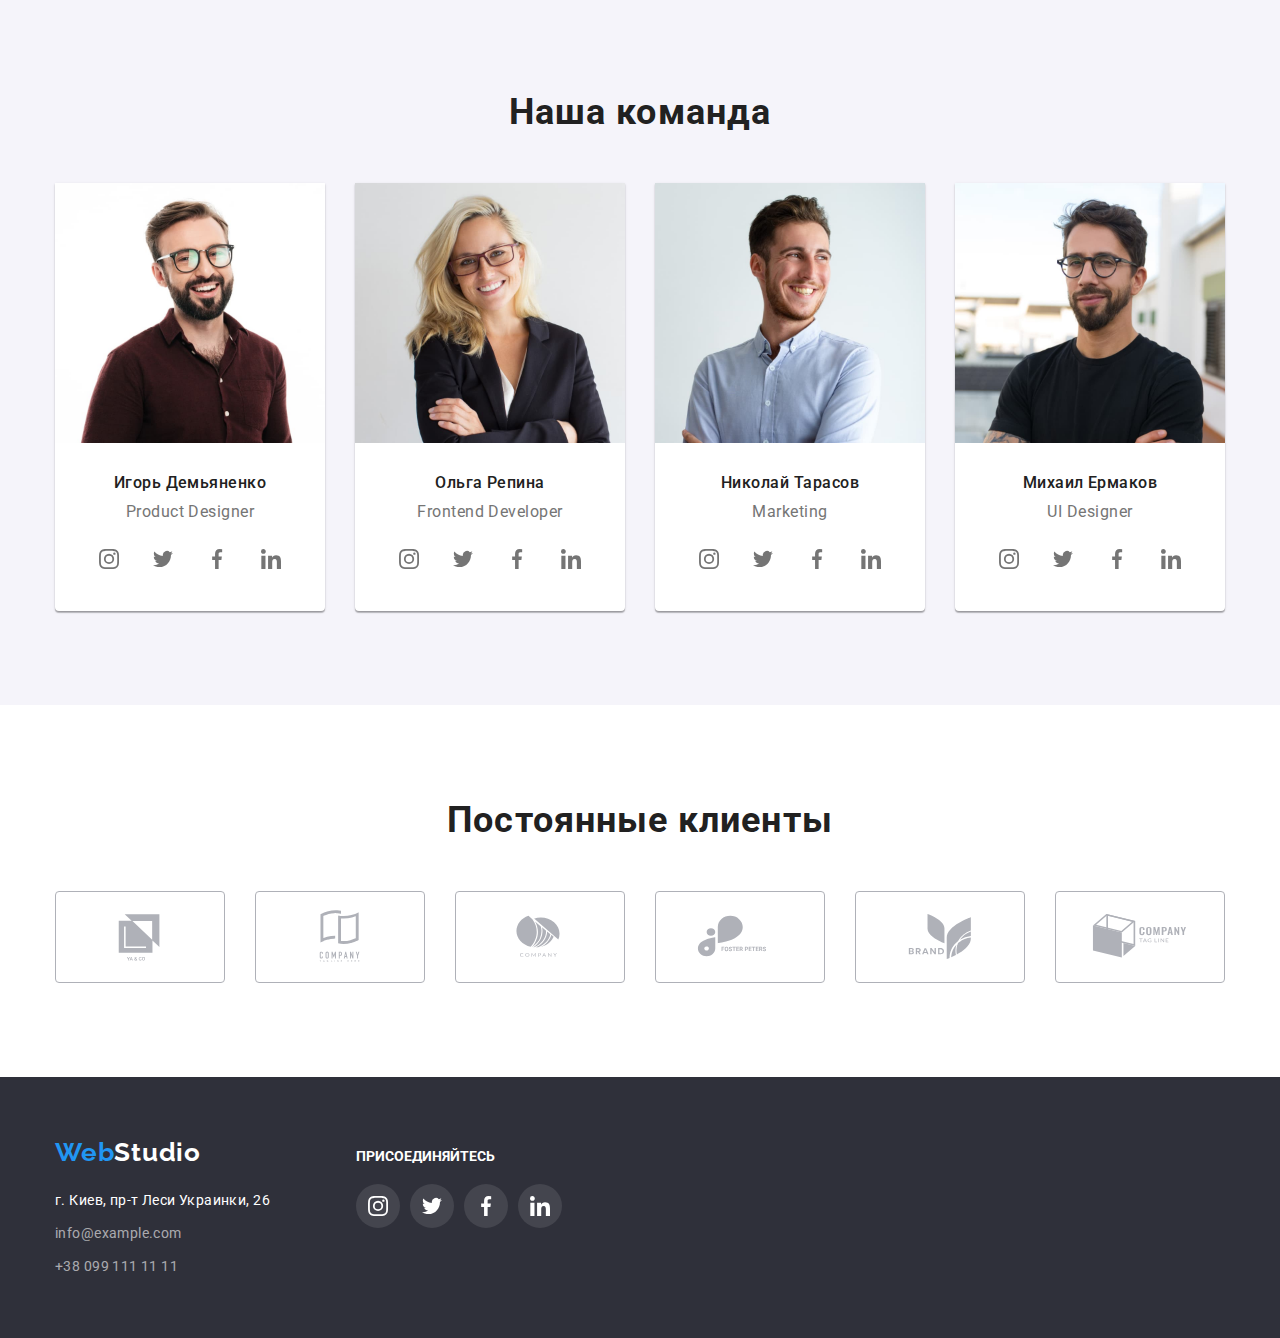
==== commit da4407c2: "init" ====
--- a/index.html
+++ b/index.html
@@ -17,6 +17,7 @@
     />
     <link rel="stylesheet" href="./css/styles.css" />
   </head>
+
   <body>
     <!-- Header section -->
     <header class="header">
@@ -71,7 +72,7 @@
           <ul class="main-list list">
             <li class="list-item">
               <div class="space">
-                <svg class="specificity-icon">
+                <svg class="specificity-icon" width="70" height="70">
                   <use href="./images/hw04/icon.svg#icon-antenna"></use>
                 </svg>
               </div>
@@ -82,7 +83,7 @@
             </li>
             <li class="list-item">
               <div class="space">
-                <svg class="specificity-icon">
+                <svg class="specificity-icon" width="70" height="70">
                   <use href="./images/hw04/icon.svg#icon-clock"></use>
                 </svg>
               </div>
@@ -93,7 +94,7 @@
             </li>
             <li class="list-item">
               <div class="space">
-                <svg class="specificity-icon">
+                <svg class="specificity-icon" width="70" height="70">
                   <use href="./images/hw04/icon.svg#icon-diagram"></use>
                 </svg>
               </div>
@@ -104,7 +105,7 @@
             </li>
             <li class="list-item">
               <div class="space">
-                <svg class="specificity-icon">
+                <svg class="specificity-icon" width="70" height="70">
                   <use href="./images/hw04/icon.svg#icon-astronaut"></use>
                 </svg>
               </div>
@@ -145,29 +146,53 @@
                 <p class="position" lang="en">Product Designer</p>
                 <ul class="team-social list">
                   <li class="social-item">
-                    <a class="social" href="">
-                      <svg class="social-icon">
+                    <a
+                      class="social"
+                      href=""
+                      target="_blank"
+                      rel="noopener noreferrer"
+                      aria-label="instagram"
+                    >
+                      <svg class="social-icon" width="20" height="20">
                         <use href="./images/hw04/icon.svg#icon-inst"></use>
                       </svg>
                     </a>
                   </li>
                   <li class="social-item">
-                    <a class="social" href="">
-                      <svg class="social-icon">
+                    <a
+                      class="social"
+                      href=""
+                      target="_blank"
+                      rel="noopener noreferrer"
+                      aria-label="twitter"
+                    >
+                      <svg class="social-icon" width="20" height="20">
                         <use href="./images/hw04/icon.svg#icon-twit"></use>
                       </svg>
                     </a>
                   </li>
                   <li class="social-item">
-                    <a class="social" href="">
-                      <svg class="social-icon">
+                    <a
+                      class="social"
+                      href=""
+                      target="_blank"
+                      rel="noopener noreferrer"
+                      aria-label="facebook"
+                    >
+                      <svg class="social-icon" width="20" height="20">
                         <use href="./images/hw04/icon.svg#icon-fb"></use>
                       </svg>
                     </a>
                   </li>
                   <li class="social-item">
-                    <a class="social" href="">
-                      <svg class="social-icon">
+                    <a
+                      class="social"
+                      href=""
+                      target="_blank"
+                      rel="noopener noreferrer"
+                      aria-label="linkedin"
+                    >
+                      <svg class="social-icon" width="20" height="20">
                         <use href="./images/hw04/icon.svg#icon-linkedin"></use>
                       </svg>
                     </a>
@@ -187,29 +212,53 @@
                 <p class="position" lang="en">Frontend Developer</p>
                 <ul class="team-social list">
                   <li class="social-item">
-                    <a class="social" href="">
-                      <svg class="social-icon">
+                    <a
+                      class="social"
+                      href=""
+                      target="_blank"
+                      rel="noopener noreferrer"
+                      aria-label="instagram"
+                    >
+                      <svg class="social-icon" width="20" height="20">
                         <use href="./images/hw04/icon.svg#icon-inst"></use>
                       </svg>
                     </a>
                   </li>
                   <li class="social-item">
-                    <a class="social" href="">
-                      <svg class="social-icon">
+                    <a
+                      class="social"
+                      href=""
+                      target="_blank"
+                      rel="noopener noreferrer"
+                      aria-label="instagram"
+                    >
+                      <svg class="social-icon" width="20" height="20">
                         <use href="./images/hw04/icon.svg#icon-twit"></use>
                       </svg>
                     </a>
                   </li>
                   <li class="social-item">
-                    <a class="social" href="">
-                      <svg class="social-icon">
+                    <a
+                      class="social"
+                      href=""
+                      target="_blank"
+                      rel="noopener noreferrer"
+                      aria-label="instagram"
+                    >
+                      <svg class="social-icon" width="20" height="20">
                         <use href="./images/hw04/icon.svg#icon-fb"></use>
                       </svg>
                     </a>
                   </li>
                   <li class="social-item">
-                    <a class="social" href="">
-                      <svg class="social-icon">
+                    <a
+                      class="social"
+                      href=""
+                      target="_blank"
+                      rel="noopener noreferrer"
+                      aria-label="instagram"
+                    >
+                      <svg class="social-icon" width="20" height="20">
                         <use href="./images/hw04/icon.svg#icon-linkedin"></use>
                       </svg>
                     </a>
@@ -229,29 +278,53 @@
                 <p class="position" lang="en">Marketing</p>
                 <ul class="team-social list">
                   <li class="social-item">
-                    <a class="social" href="">
-                      <svg class="social-icon">
+                    <a
+                      class="social"
+                      href=""
+                      target="_blank"
+                      rel="noopener noreferrer"
+                      aria-label="instagram"
+                    >
+                      <svg class="social-icon" width="20" height="20">
                         <use href="./images/hw04/icon.svg#icon-inst"></use>
                       </svg>
                     </a>
                   </li>
                   <li class="social-item">
-                    <a class="social" href="">
-                      <svg class="social-icon">
+                    <a
+                      class="social"
+                      href=""
+                      target="_blank"
+                      rel="noopener noreferrer"
+                      aria-label="instagram"
+                    >
+                      <svg class="social-icon" width="20" height="20">
                         <use href="./images/hw04/icon.svg#icon-twit"></use>
                       </svg>
                     </a>
                   </li>
                   <li class="social-item">
-                    <a class="social" href="">
-                      <svg class="social-icon">
+                    <a
+                      class="social"
+                      href=""
+                      target="_blank"
+                      rel="noopener noreferrer"
+                      aria-label="instagram"
+                    >
+                      <svg class="social-icon" width="20" height="20">
                         <use href="./images/hw04/icon.svg#icon-fb"></use>
                       </svg>
                     </a>
                   </li>
                   <li class="social-item">
-                    <a class="social" href="">
-                      <svg class="social-icon">
+                    <a
+                      class="social"
+                      href=""
+                      target="_blank"
+                      rel="noopener noreferrer"
+                      aria-label="instagram"
+                    >
+                      <svg class="social-icon" width="20" height="20">
                         <use href="./images/hw04/icon.svg#icon-linkedin"></use>
                       </svg>
                     </a>
@@ -271,29 +344,53 @@
                 <p class="position" lang="en">UI Designer</p>
                 <ul class="team-social list">
                   <li class="social-item">
-                    <a class="social" href="">
-                      <svg class="social-icon">
+                    <a
+                      class="social"
+                      href=""
+                      target="_blank"
+                      rel="noopener noreferrer"
+                      aria-label="instagram"
+                    >
+                      <svg class="social-icon" width="20" height="20">
                         <use href="./images/hw04/icon.svg#icon-inst"></use>
                       </svg>
                     </a>
                   </li>
                   <li class="social-item">
-                    <a class="social" href="">
-                      <svg class="social-icon">
+                    <a
+                      class="social"
+                      href=""
+                      target="_blank"
+                      rel="noopener noreferrer"
+                      aria-label="instagram"
+                    >
+                      <svg class="social-icon" width="20" height="20">
                         <use href="./images/hw04/icon.svg#icon-twit"></use>
                       </svg>
                     </a>
                   </li>
                   <li class="social-item">
-                    <a class="social" href="">
-                      <svg class="social-icon">
+                    <a
+                      class="social"
+                      href=""
+                      target="_blank"
+                      rel="noopener noreferrer"
+                      aria-label="instagram"
+                    >
+                      <svg class="social-icon" width="20" height="20">
                         <use href="./images/hw04/icon.svg#icon-fb"></use>
                       </svg>
                     </a>
                   </li>
                   <li class="social-item">
-                    <a class="social" href="">
-                      <svg class="social-icon">
+                    <a
+                      class="social"
+                      href=""
+                      target="_blank"
+                      rel="noopener noreferrer"
+                      aria-label="instagram"
+                    >
+                      <svg class="social-icon" width="20" height="20">
                         <use href="./images/hw04/icon.svg#icon-linkedin"></use>
                       </svg>
                     </a>
@@ -310,42 +407,78 @@
           <h2 class="clients-title">Постоянные клиенты</h2>
           <ul class="clients-list list">
             <li class="client-item">
-              <a href="" class="client-link">
+              <a
+                href=""
+                class="client-link"
+                target="_blank"
+                rel="noopener noreferrer"
+                aria-label="yaco"
+              >
                 <svg class="client-icon">
                   <use href="./images/hw04/icon.svg#icon-yaco"></use>
                 </svg>
               </a>
             </li>
             <li class="client-item">
-              <a href="" class="client-link">
+              <a
+                href=""
+                class="client-link"
+                target="_blank"
+                rel="noopener noreferrer"
+                aria-label="tagline"
+              >
                 <svg class="client-icon">
                   <use href="./images/hw04/icon.svg#icon-tagline"></use>
                 </svg>
               </a>
             </li>
             <li class="client-item">
-              <a href="" class="client-link">
+              <a
+                href=""
+                class="client-link"
+                target="_blank"
+                rel="noopener noreferrer"
+                aria-label="company"
+              >
                 <svg class="client-icon">
                   <use href="./images/hw04/icon.svg#icon-company"></use>
                 </svg>
               </a>
             </li>
             <li class="client-item">
-              <a href="" class="client-link">
+              <a
+                href=""
+                class="client-link"
+                target="_blank"
+                rel="noopener noreferrer"
+                aria-label="foster"
+              >
                 <svg class="client-icon">
                   <use href="./images/hw04/icon.svg#icon-foster"></use>
                 </svg>
               </a>
             </li>
             <li class="client-item">
-              <a href="" class="client-link">
+              <a
+                href=""
+                class="client-link"
+                target="_blank"
+                rel="noopener noreferrer"
+                aria-label="brand"
+              >
                 <svg class="client-icon">
                   <use href="./images/hw04/icon.svg#icon-brand"></use>
                 </svg>
               </a>
             </li>
             <li class="client-item">
-              <a href="" class="client-link">
+              <a
+                href=""
+                class="client-link"
+                target="_blank"
+                rel="noopener noreferrer"
+                aria-label="company tagline"
+              >
                 <svg class="client-icon">
                   <use href="./images/hw04/icon.svg#icon-compan"></use>
                 </svg>
@@ -372,29 +505,53 @@
           <h2 class="join-title">Присоединяйтесь</h2>
           <ul class="join-list list">
             <li class="social-item">
-              <a class="social join-bg" href="">
-                <svg class="social-icon join-col">
+              <a
+                class="social join-bg"
+                href=""
+                target="_blank"
+                rel="noopener noreferrer"
+                aria-label="instagram"
+              >
+                <svg class="social-icon join-col" width="20" height="20">
                   <use href="./images/hw04/icon.svg#icon-inst"></use>
                 </svg>
               </a>
             </li>
             <li class="social-item">
-              <a class="social join-bg" href="">
-                <svg class="social-icon join-col">
+              <a
+                class="social join-bg"
+                href=""
+                target="_blank"
+                rel="noopener noreferrer"
+                aria-label="ywitter"
+              >
+                <svg class="social-icon join-col" width="20" height="20">
                   <use href="./images/hw04/icon.svg#icon-twit"></use>
                 </svg>
               </a>
             </li>
             <li class="social-item">
-              <a class="social join-bg" href="">
-                <svg class="social-icon join-col">
+              <a
+                class="social join-bg"
+                href=""
+                target="_blank"
+                rel="noopener noreferrer"
+                aria-label="facebook"
+              >
+                <svg class="social-icon join-col" width="20" height="20">
                   <use href="./images/hw04/icon.svg#icon-fb"></use>
                 </svg>
               </a>
             </li>
             <li class="social-item">
-              <a class="social join-bg" href="">
-                <svg class="social-icon join-col">
+              <a
+                class="social join-bg"
+                href=""
+                target="_blank"
+                rel="noopener noreferrer"
+                aria-label="linkedin"
+              >
+                <svg class="social-icon join-col" width="20" height="20">
                   <use href="./images/hw04/icon.svg#icon-linkedin"></use>
                 </svg>
               </a>
--- a/css/styles.css
+++ b/css/styles.css
@@ -213,10 +213,6 @@
   border-radius: 4px;
   margin-bottom: 30px;
 }
-.specificity-icon {
-  width: 70px;
-  height: 70px;
-}
 /* To-do section */
 .to-do {
   padding-top: 0;
@@ -279,21 +275,17 @@
 }
 /*SVG*/
 .team-social {
-  width: 206px;
-
-  display: flex;
-  margin-left: auto;
-  margin-right: auto;
+  display: flex;
+  justify-content: center;
+  align-items: center;
   gap: 10px;
 }
 
 .social-icon {
-  width: 20px;
-  height: 20px;
   fill: var(--secondary-text-color);
 }
 .social {
-  display: inline-flex;
+  display: flex;
   justify-content: center;
   align-items: center;
 
@@ -313,18 +305,13 @@
   display: flex;
   gap: 30px;
 }
-.client-item {
+
+.client-link {
   display: flex;
   justify-content: center;
   align-items: center;
-
   width: 170px;
   height: 92px;
-}
-
-.client-link {
-  display: block;
-  padding: 16px 32px;
   border: 1px solid var(--client-color);
   border-radius: 4px;
   color: var(--client-color);
